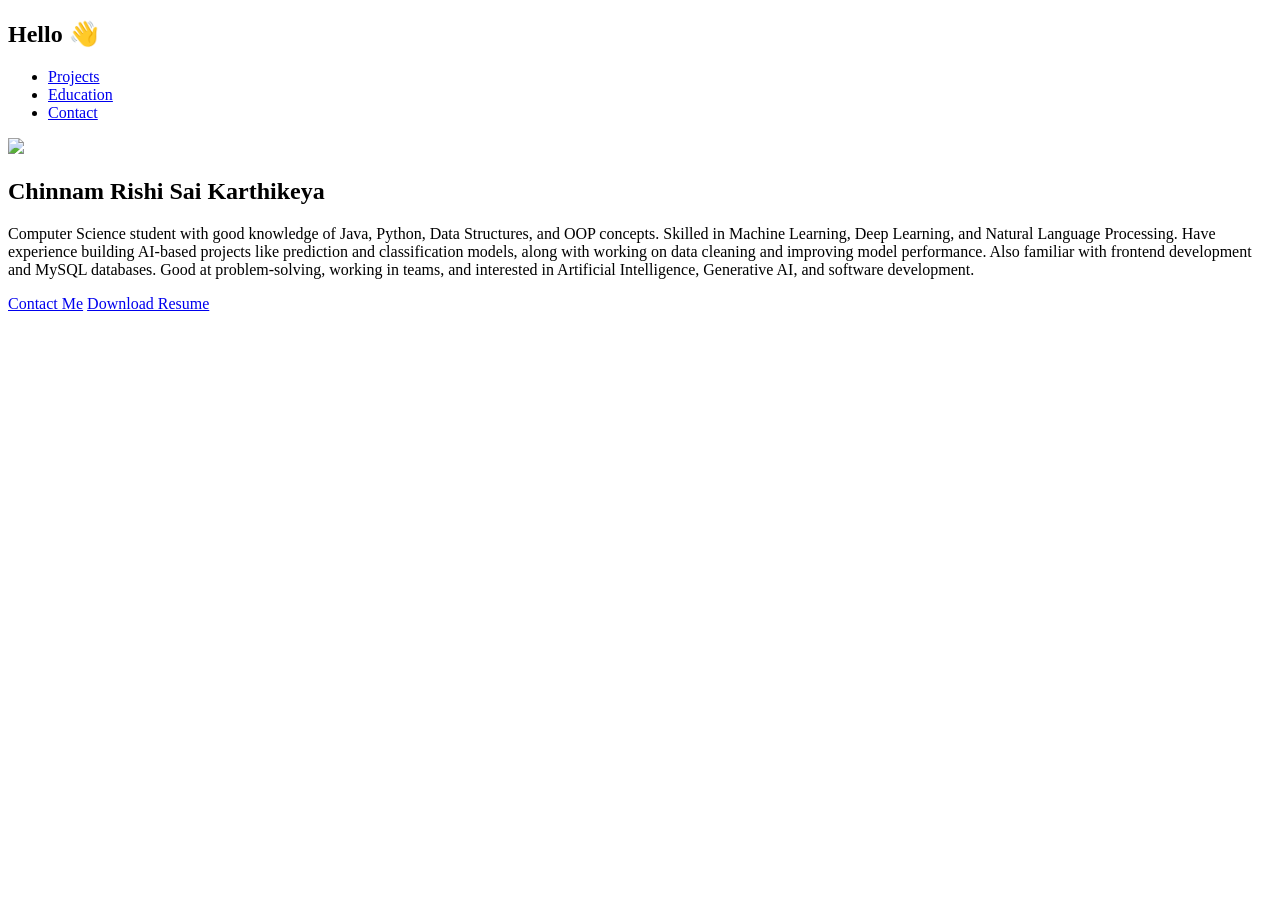
==== index.html @ b679072a "Add files via upload" ====
<!DOCTYPE html>
<html>
<head>
  <title>Rishi Portfolio</title>
  <link rel="stylesheet" href="CSS/style.css">
  <link href="https://fonts.googleapis.com/css2?family=Poppins:wght@300;600&display=swap" rel="stylesheet">
</head>

<body>

<nav>
  <h2>Hello 👋</h2>
  <ul>
    <li><a href="projects.html" class="nav-btn">Projects</a></li>
    <li><a href="education.html" class="nav-btn">Education</a></li>
    <li><a href="contact.html" class="nav-btn">Contact</a></li>
  </ul>
</nav>

<section class="hero">
  <img src="assets/DSC_0190.jpg" class="profile-img">

  <h1> <span> Chinnam Rishi Sai Karthikeya</span></h1>

  <p class="summary">
     Computer Science student with good knowledge of Java, Python, Data Structures, and OOP concepts.
    Skilled in Machine Learning, Deep Learning, and Natural Language Processing. Have experience building
    AI-based projects like prediction and classification models, along with working on data cleaning and
    improving model performance. Also familiar with frontend development and MySQL databases. Good at
    problem-solving, working in teams, and interested in Artificial Intelligence, Generative AI, and
    software development.
  </p>

  <div class="hero-buttons">
    <a href="contact.html" class="btn">Contact Me</a>
    <a href="assets/Rishisai resume.pdf" download class="btn">Download Resume</a>
  </div>
</section>

</body>
</html>
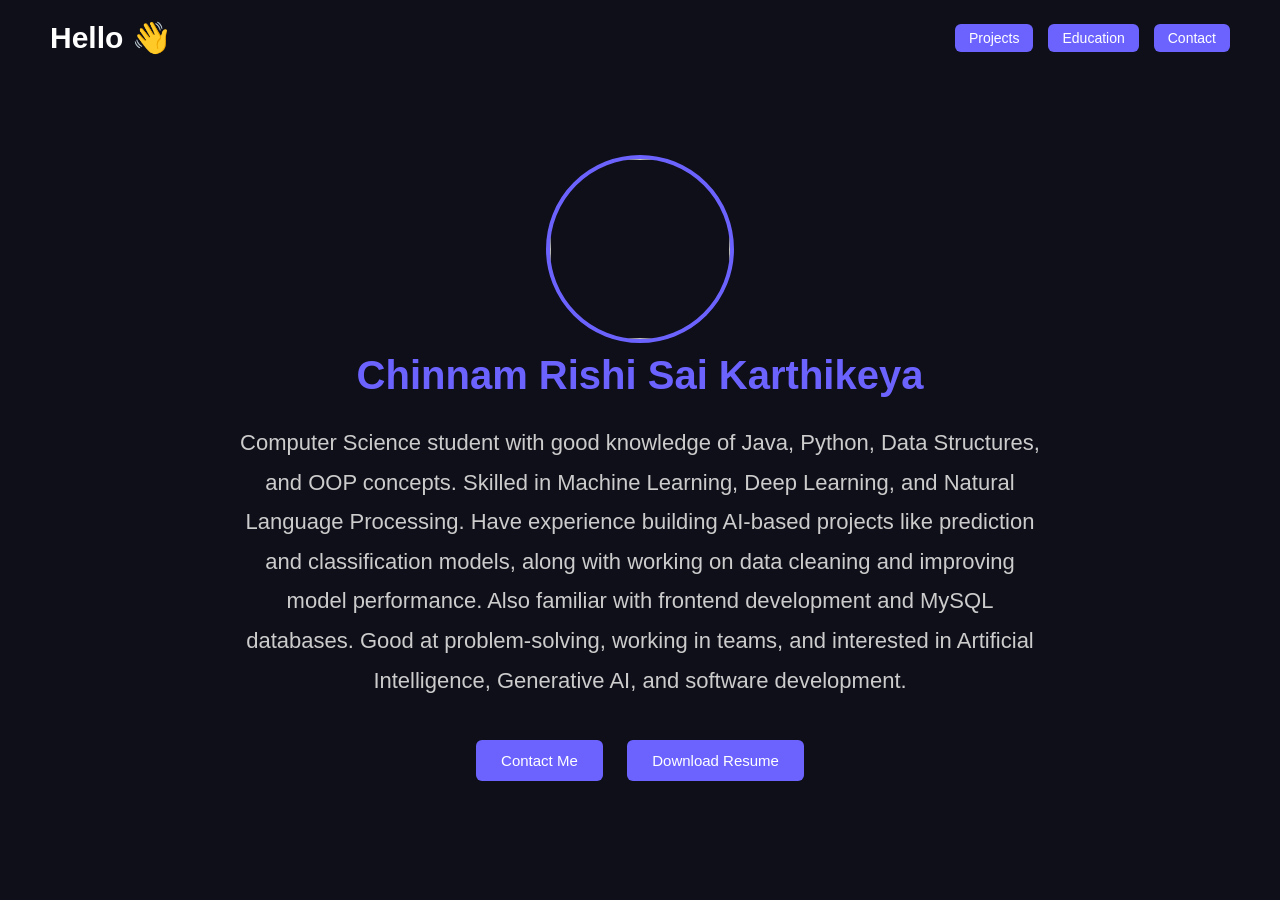
==== commit c9b85efb: "Refactor index.html and update resource links Updated the HTML structure and fixed file paths." ====
--- a/index.html
+++ b/index.html
@@ -2,7 +2,7 @@
 <html>
 <head>
   <title>Rishi Portfolio</title>
-  <link rel="stylesheet" href="CSS/style.css">
+  <link rel="stylesheet" href="style.css">
   <link href="https://fonts.googleapis.com/css2?family=Poppins:wght@300;600&display=swap" rel="stylesheet">
 </head>
 
@@ -18,7 +18,7 @@
 </nav>
 
 <section class="hero">
-  <img src="assets/DSC_0190.jpg" class="profile-img">
+  <img src="DSC_0190.jpg" class="profile-img">
 
   <h1> <span> Chinnam Rishi Sai Karthikeya</span></h1>
 
@@ -38,4 +38,4 @@
 </section>
 
 </body>
-</html>+</html>
--- a/style.css
+++ b/style.css
@@ -0,0 +1,269 @@
+/* SMOOTH SCROLL */
+html {
+  scroll-behavior: smooth;
+}
+
+/* BODY */
+body {
+  margin: 0;
+  font-family: 'Poppins', sans-serif;
+  background: #0f0f1a;
+  color: white;
+}
+
+/* NAVBAR */
+nav {
+  display: flex;
+  justify-content: space-between;
+  align-items: center;
+  padding: 20px 50px;
+}
+
+nav h2 {
+  margin: 0;
+}
+
+/* NAV BUTTON STYLE (ALL LIKE EDUCATION BUTTON) */
+nav ul {
+  display: flex;
+  gap: 15px;
+  list-style: none;
+  margin: 0;
+}
+
+.nav-btn {
+  background: #6C63FF;
+  padding: 6px 14px;
+  border-radius: 6px;
+  color: white;
+  text-decoration: none;
+  transition: 0.3s;
+  font-size: 14px;
+}
+
+.nav-btn:hover {
+  box-shadow: 0 0 10px #6C63FF;
+  transform: translateY(-2px);
+}
+
+/* HERO SECTION */
+.hero {
+  text-align: center;
+  padding: 80px 20px;
+}
+
+.hero span {
+  color: #6C63FF;
+}
+
+/* PROFILE IMAGE */
+.profile-img {
+  width: 180px;
+  height: 180px;
+  border-radius: 50%;
+  object-fit: cover;
+  border: 4px solid #6C63FF;
+  transition: 0.3s;
+}
+
+.profile-img:hover {
+  transform: scale(1.08);
+  box-shadow: 0 0 25px #6C63FF;
+}
+
+/* HEADINGS */
+h1 {
+  font-size: 40px;
+  margin: 10px 0;
+}
+
+h2 {
+  font-size: 30px;
+}
+
+/* SUMMARY */
+.summary {
+  max-width: 800px;
+  margin: 25px auto;
+  font-size: 22px;
+  line-height: 1.8;
+  color: #ccc;
+}
+
+/* BUTTONS */
+.btn {
+  background: #6C63FF;
+  padding: 12px 25px;
+  color: white;
+  border-radius: 6px;
+  text-decoration: none;
+  margin: 10px;
+  display: inline-block;
+  transition: 0.3s;
+  font-size: 15px;
+}
+
+.btn:hover {
+  box-shadow: 0 0 15px #6C63FF;
+  transform: translateY(-3px);
+}
+
+/* HERO BUTTON CONTAINER */
+.hero-buttons {
+  margin-top: 30px;
+}
+
+/* PROJECTS / EDUCATION / CONTACT SECTION */
+.projects-section {
+  text-align: center;
+  padding: 80px 20px;
+}
+
+.projects-section h1 {
+  font-size: 32px;
+  margin-bottom: 40px;
+}
+
+/* FLEX CONTAINER */
+.project-container {
+  display: flex;
+  justify-content: center;
+  gap: 25px;
+  flex-wrap: wrap;
+}
+
+/* CARD STYLE */
+.project-card {
+  background: #1c1c2e;
+  padding: 30px 40px;
+  border-radius: 12px;
+  width: 260px;
+  text-align: center;
+  transition: 0.3s;
+  cursor: pointer;
+}
+
+/* CARD TITLE */
+.project-card h3 {
+  color: #6C63FF;
+  font-size: 16px;
+  margin-bottom: 10px;
+}
+
+/* CARD TEXT */
+.project-card p {
+  color: #ccc;
+  font-size: 13px;
+}
+
+/* SMALL TEXT */
+.project-card span {
+  color: #aaa;
+  font-size: 12px;
+}
+
+/* LIST (PROJECT DETAILS) */
+.project-card ul {
+  text-align: left;
+  margin-top: 10px;
+  padding-left: 18px;
+}
+
+.project-card li {
+  font-size: 13px;
+  color: #ccc;
+  margin-bottom: 6px;
+}
+
+/* HOVER EFFECT */
+.project-card:hover {
+  transform: translateY(-8px);
+  box-shadow: 0 0 20px #6C63FF;
+}
+
+/* CONTACT LINKS */
+.project-card a {
+  color: #6C63FF;
+  text-decoration: none;
+}
+
+.project-card a:hover {
+  text-decoration: underline;
+}
+
+/* MODAL BACKGROUND */
+.modal {
+  display: none;
+  position: fixed;
+  top: 0;
+  left: 0;
+  width: 100%;
+  height: 100%;
+  background: rgba(0, 0, 0, 0.85);
+  justify-content: center;
+  align-items: center;
+  z-index: 1000;
+}
+
+/* MODAL BOX */
+.modal-content {
+  background: #1c1c2e;
+  padding: 30px;
+  border-radius: 12px;
+  width: 400px;
+  max-width: 90%;
+  text-align: left;
+  box-shadow: 0 0 20px #6C63FF;
+  animation: fadeIn 0.3s ease-in-out;
+}
+
+/* CLOSE BUTTON */
+.close {
+  float: right;
+  font-size: 24px;
+  cursor: pointer;
+  color: #aaa;
+}
+
+.close:hover {
+  color: white;
+}
+
+/* MODAL ANIMATION */
+@keyframes fadeIn {
+  from {
+    opacity: 0;
+    transform: scale(0.9);
+  }
+  to {
+    opacity: 1;
+    transform: scale(1);
+  }
+}
+
+/* RESPONSIVE DESIGN */
+@media (max-width: 768px) {
+
+  nav {
+    flex-direction: column;
+    gap: 15px;
+  }
+
+  .profile-img {
+    width: 140px;
+    height: 140px;
+  }
+
+  h1 {
+    font-size: 28px;
+  }
+
+  .summary {
+    font-size: 15px;
+    padding: 0 10px;
+  }
+
+  .project-card {
+    width: 90%;
+  }
+}
